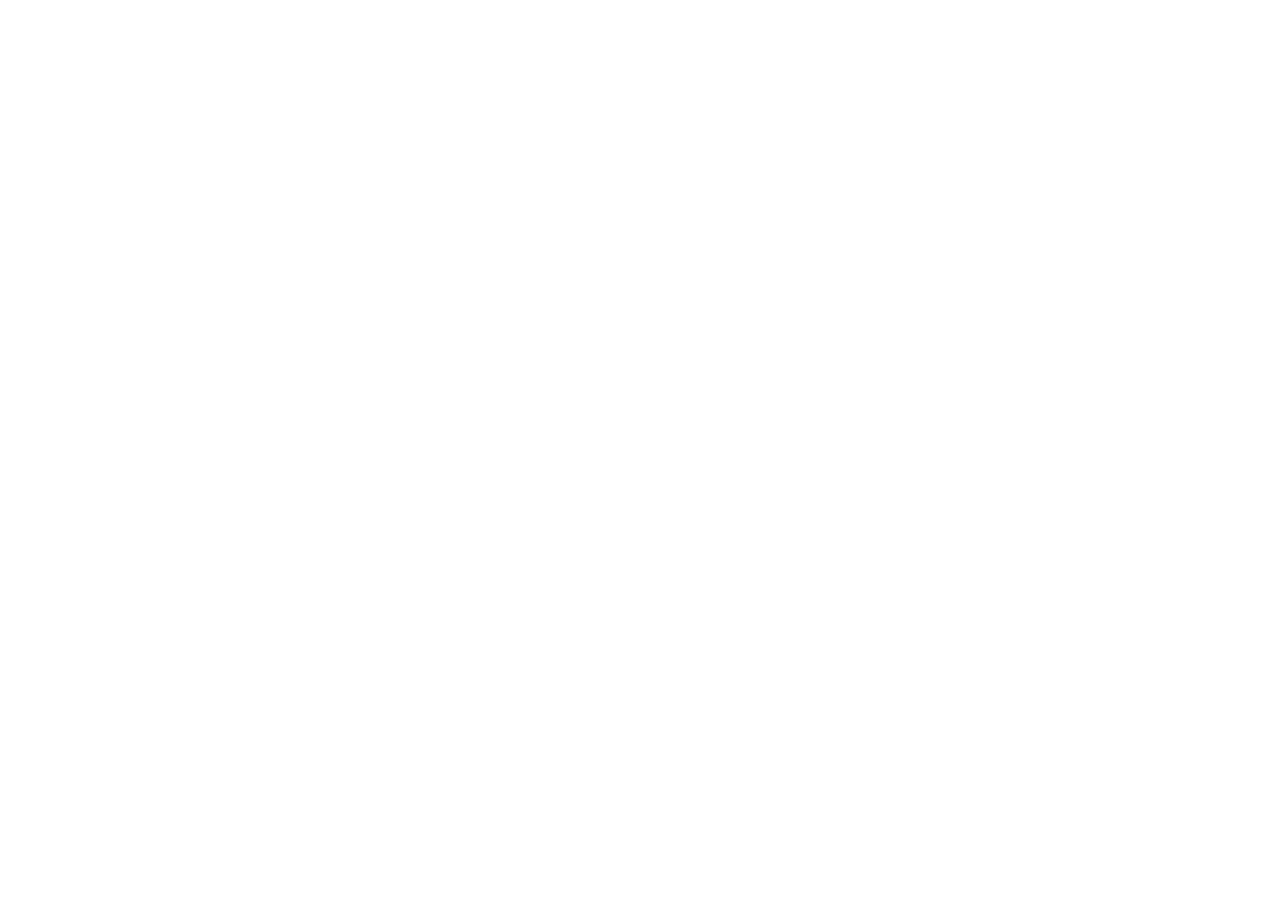
==== Project_1/index.html @ e890a3ac "push project" ====
<html>
    <head>
        <script src="https://aframe.io/releases/0.7.0/aframe.min.js"></script>
    </head>

    <body>
        <!--<script>
            AFRAME.registerComponent('follow', {
                schema: {
                    target: {type: 'selector'},
                    speed: {type: 'number'}
                },
                init: function () {
                    this.directionVec3 = new THREE.Vector3();
                },
                tick: function (time, timeDelta) {
                    var directionVec3 = this.directionVec3;
                    // Grab position vectors (THREE.Vector3) from the entities' three.js objects.
                    var targetPosition = this.data.target.object3D.position;
                    var currentPosition = this.el.object3D.position;
                    // Subtract the vectors to get the direction the entity should head in.
                    directionVec3.copy(targetPosition).sub(currentPosition);
                    // Calculate the distance.
                    var distance = directionVec3.length();
                    // Don't go any closer if a close proximity has been reached.
                    if (distance < 1) { return; }
                    // Scale the direction vector's magnitude down to match the speed.
                    var factor = this.data.speed / distance;
                    ['x', 'y', 'z'].forEach(function (axis) {
                        directionVec3[axis] *= factor * (timeDelta / 1000);
                    });
                    // Translate the entity in the direction towards the target.
                    this.el.setAttribute('position', {
                        x: currentPosition.x + directionVec3.x,
                        y: currentPosition.y + directionVec3.y,
                        z: currentPosition.z + directionVec3.z
                    });
                }
            });
           /*
            AFRAME.registerComponent('moveable', {
                tick: function(){
                    console.log(this.el.);
                }
            })
            */
        </script>-->

        <a-scene>
            <a-assets>
                <a-asset-item id="test-obj" src="Assets/test.obj"></a-asset-item>
                <a-asset-item id="test-mtl" src="Assets/test.mtl"></a-asset-item>
            </a-assets>

            <a-light type="point" color="#f2f2f2" position="0 2 0"></a-light>

            <a-entity obj-model="obj: #test-obj; mtl: #test-mtl"></a-entity>
        </a-scene>
    </body>
</html>
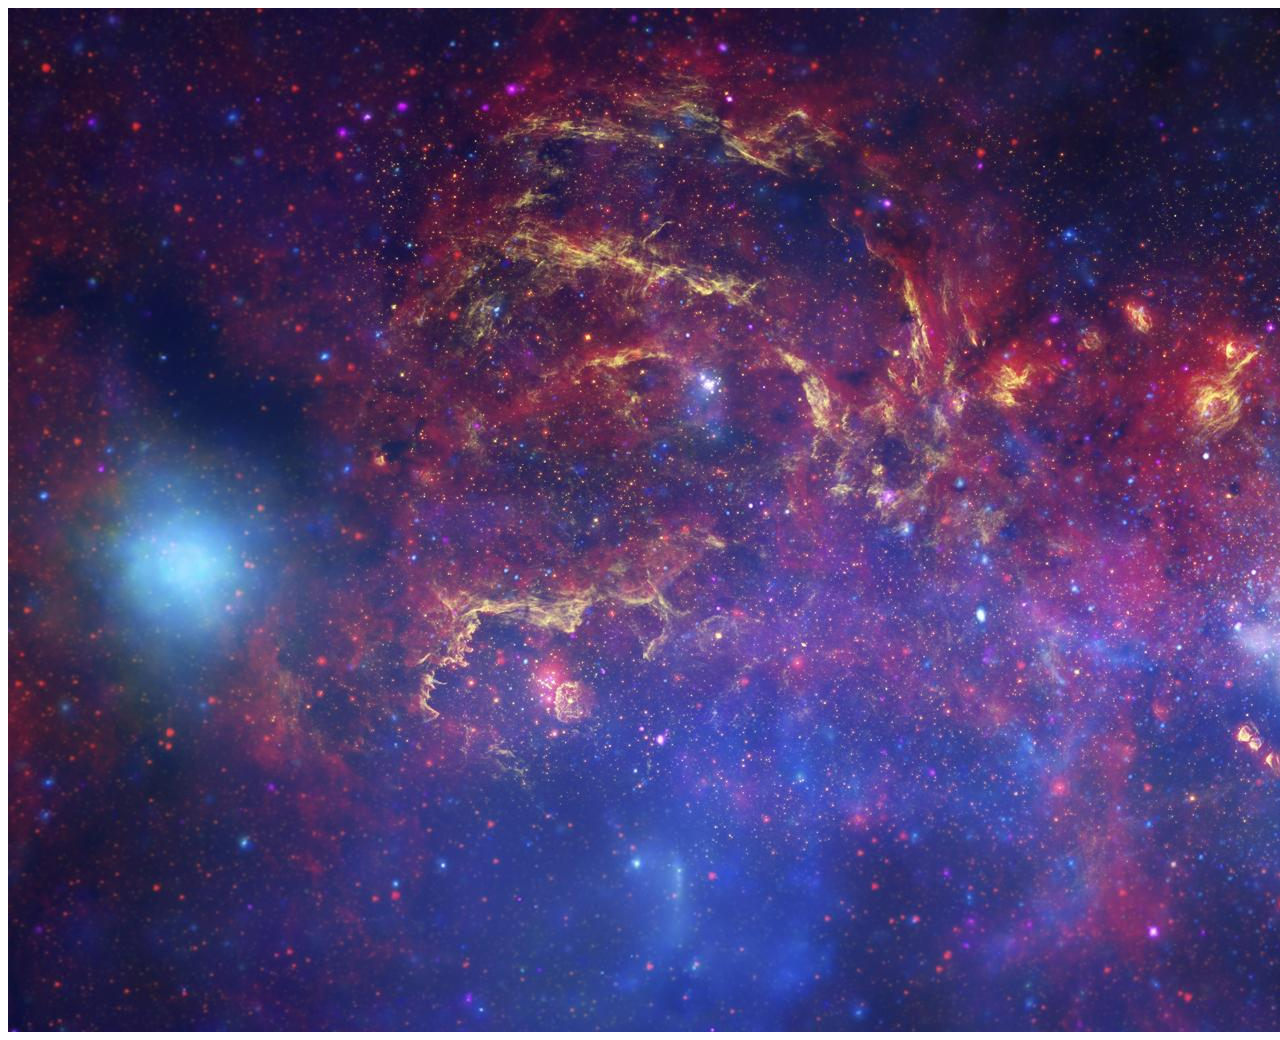
==== commit a823c5d3: "Add files via upload" ====
--- a/Project_1/index.html
+++ b/Project_1/index.html
@@ -1,60 +1,108 @@
-<html>
-    <head>
-        <script src="https://aframe.io/releases/0.7.0/aframe.min.js"></script>
-    </head>
-
-    <body>
-        <!--<script>
-            AFRAME.registerComponent('follow', {
-                schema: {
-                    target: {type: 'selector'},
-                    speed: {type: 'number'}
-                },
-                init: function () {
-                    this.directionVec3 = new THREE.Vector3();
-                },
-                tick: function (time, timeDelta) {
-                    var directionVec3 = this.directionVec3;
-                    // Grab position vectors (THREE.Vector3) from the entities' three.js objects.
-                    var targetPosition = this.data.target.object3D.position;
-                    var currentPosition = this.el.object3D.position;
-                    // Subtract the vectors to get the direction the entity should head in.
-                    directionVec3.copy(targetPosition).sub(currentPosition);
-                    // Calculate the distance.
-                    var distance = directionVec3.length();
-                    // Don't go any closer if a close proximity has been reached.
-                    if (distance < 1) { return; }
-                    // Scale the direction vector's magnitude down to match the speed.
-                    var factor = this.data.speed / distance;
-                    ['x', 'y', 'z'].forEach(function (axis) {
-                        directionVec3[axis] *= factor * (timeDelta / 1000);
-                    });
-                    // Translate the entity in the direction towards the target.
-                    this.el.setAttribute('position', {
-                        x: currentPosition.x + directionVec3.x,
-                        y: currentPosition.y + directionVec3.y,
-                        z: currentPosition.z + directionVec3.z
-                    });
-                }
-            });
-           /*
-            AFRAME.registerComponent('moveable', {
-                tick: function(){
-                    console.log(this.el.);
-                }
-            })
-            */
-        </script>-->
-
-        <a-scene>
-            <a-assets>
-                <a-asset-item id="test-obj" src="Assets/test.obj"></a-asset-item>
-                <a-asset-item id="test-mtl" src="Assets/test.mtl"></a-asset-item>
-            </a-assets>
-
-            <a-light type="point" color="#f2f2f2" position="0 2 0"></a-light>
-
-            <a-entity obj-model="obj: #test-obj; mtl: #test-mtl"></a-entity>
-        </a-scene>
-    </body>
+<html>
+    <head>
+        <script src="https://aframe.io/releases/0.7.0/aframe.min.js"></script>
+    </head>
+
+    <body>
+        <script>
+            AFRAME.registerComponent('light-control', {
+                init: function () {
+                    this.el.addEventListener('click', function (evt) {
+                        // Get the main light
+                        var light_main = document.querySelector('#light_main');
+                        var light_mesh = document.querySelector('#light_mesh');
+                        var off_mesh = document.querySelector('#off_mesh');
+
+                        // Rotate the switch
+                        this.setAttribute('rotation', {x: -this.getAttribute('rotation').x, y: 0, z: 0});
+                        this.emit('on');
+
+                        // Toggle light
+                        light_main.setAttribute('visible', !light_main.getAttribute('visible'));
+                        if (light_main.getAttribute('visible')){
+                            light_mesh.setAttribute('visible', true);
+                            off_mesh.setAttribute('visible', false);
+                        }
+                        else{
+                            off_mesh.setAttribute('visible', true);
+                            light_mesh.setAttribute('visible', false);
+                        }
+                    });
+                }
+            });
+            AFRAME.registerComponent('fan-control', {
+                init: function () {
+                    this.el.addEventListener('click', function (evt) {
+                        // Get the fan entity
+                        var fan = document.querySelector('#fan');
+
+                        // Rotate the switch
+                        this.setAttribute('rotation', {x: -this.getAttribute('rotation').x, y: 0, z: 0});
+                        this.emit('on');
+
+                        // Toggle animation
+                        if (this.getAttribute('rotation').x < 0) {
+                            fan.emit('on');
+                        }
+                        else{
+                            fan.emit('off');
+                        }
+                    });
+                }
+            });
+        </script>
+
+        <a-scene>
+            <!-- Set up assets -->
+            <a-assets>
+                <a-asset-item id="static-obj" src="Assets/static.obj"></a-asset-item>
+                <a-asset-item id="static-mtl" src="Assets/static.mtl"></a-asset-item>
+
+                <a-asset-item id="transparent-obj" src="Assets/transparent.obj"></a-asset-item>
+
+                <a-asset-item id="fan-obj" src="Assets/fan.obj"></a-asset-item>
+                <a-asset-item id="fan-mtl" src="Assets/fan.mtl"></a-asset-item>
+
+                <a-asset-item id="dull-obj" src="Assets/dull.obj"></a-asset-item>
+
+                <a-asset-item id="bright-obj" src="Assets/bright.obj"></a-asset-item>
+
+                <a-asset-item id="off-obj" src="Assets/off.obj"></a-asset-item>
+
+                <img id="space" src="Assets/space.jpg">
+            </a-assets>
+
+            <!-- Set up camera -->
+            <a-entity camera="userHeight: 1.6" look-controls wasd-controls mouse-cursor>
+                <a-entity cursor="fuse: true; fuseTimeout: 500"
+                          position="0 0 -0.1"
+                          geometry="primitive: ring; radiusInner: 0.002; radiusOuter: 0.003"
+                          material="color: black; shader: flat">
+                </a-entity>
+            </a-entity>
+
+            <!-- Set up switches -->
+            <a-entity id="switch_light" light-control geometry="primitive: box" position="0.953 1.5 -3.23" scale="0.02 0.02 0.5" rotation="-5 0 0" material="color: white"></a-entity>
+            <a-entity id="switch_fan" fan-control geometry="primitive: box" position="1.037 1.5 -3.23" scale="0.02 0.02 0.5" rotation="5 0 0" material="color: white"></a-entity>
+
+            <!-- Set up lights -->
+            <a-entity obj-model="obj: #transparent-obj" material="color: grey; transparent: true; opacity: 0.5"></a-entity>
+            <a-entity id="light_mesh" obj-model="obj: #bright-obj" material="emissive: #ffffe0" visible="true"></a-entity>
+            <a-entity id="off_mesh" obj-model="obj: #off-obj" material="color: grey" visible="false"></a-entity>
+            <a-light id="light_main" type="point" color="#f2f2f2" position="0 2.3 0" intensity="2" visible="true"></a-light>
+            <a-light id="light_ambient" type="ambient" color="#add8e6" intensity="0.2"></a-light>
+
+            <!-- Set up fan -->
+            <a-entity id="fan" obj-model="obj: #fan-obj; mtl: #fan-mtl" rotation="0 0 0" >
+                <a-animation attribute="rotation" begin="on" to="0 360 0" dur="1000" easing="linear" repeat="indefinite" end="off"></a-animation>
+            </a-entity>
+
+            <!-- Create sky box -->
+            <a-sky src="#space"></a-sky>
+
+            <!-- Set up static scene -->
+            <a-entity obj-model="obj: #static-obj; mtl: #static-mtl"></a-entity>
+            <a-entity obj-model="obj: #dull-obj" material="color: #080d0f; roughness: 0.8"></a-entity>
+        </a-scene>
+    </body>
 </html>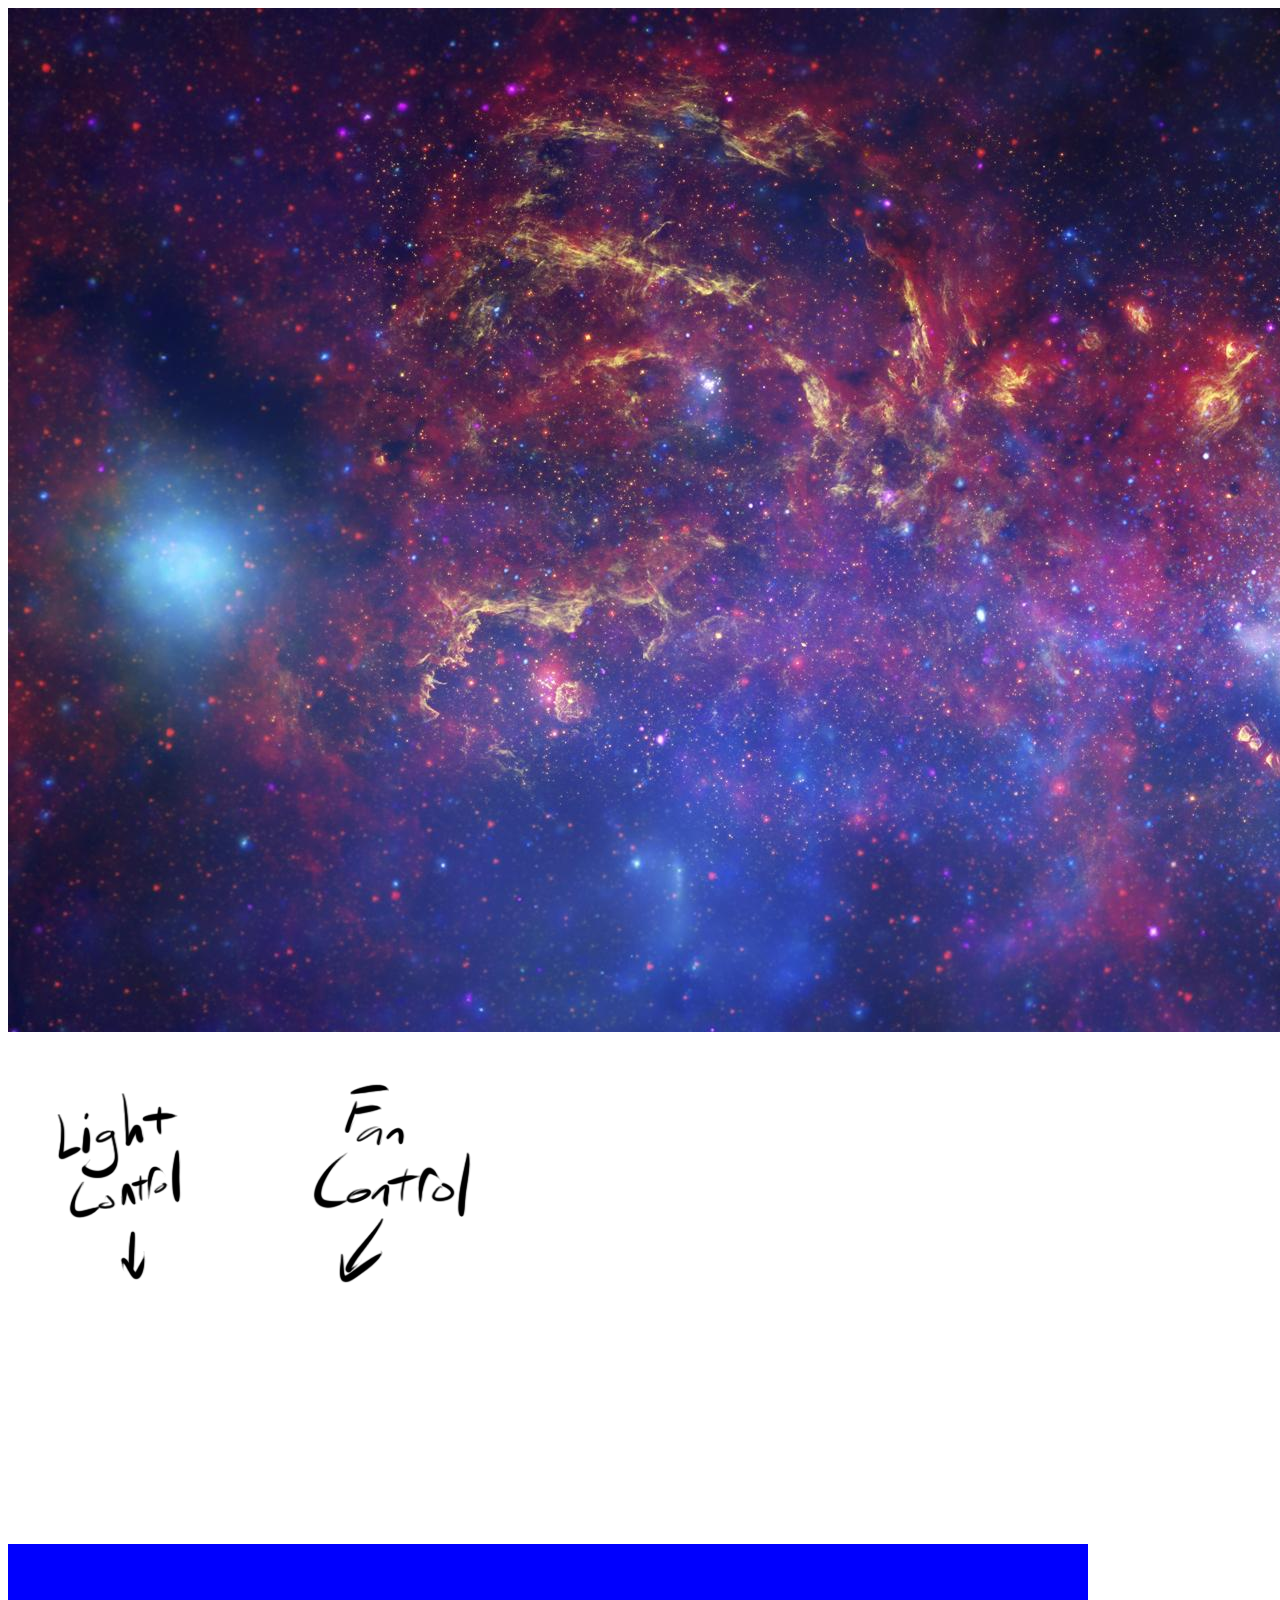
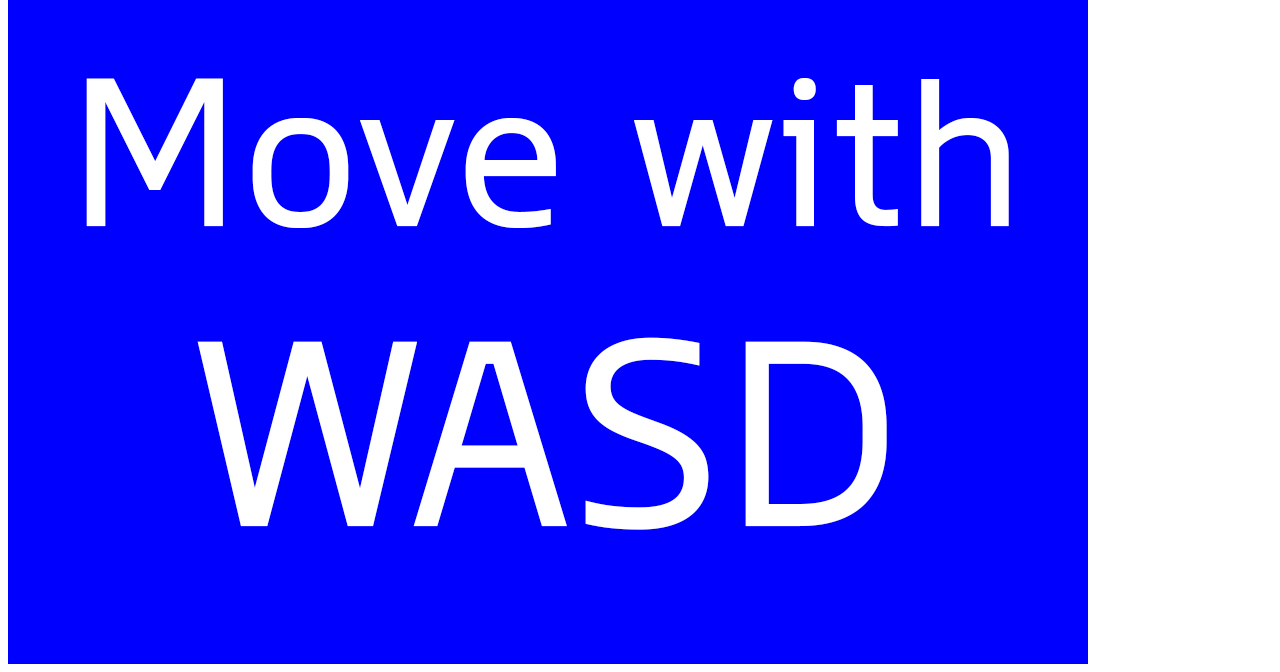
==== commit 4f8291cd: "Add files via upload" ====
--- a/Project_1/index.html
+++ b/Project_1/index.html
@@ -70,6 +70,8 @@
                 <a-asset-item id="off-obj" src="Assets/off.obj"></a-asset-item>
 
                 <img id="space" src="Assets/space.jpg">
+                <img id="instructions" src="Assets/instructions.png">
+                <img id="move" src="Assets/move.jpg">
             </a-assets>
 
             <!-- Set up camera -->
@@ -100,6 +102,10 @@
             <!-- Create sky box -->
             <a-sky src="#space"></a-sky>
 
+            <!-- Create instructions -->
+            <a-image src="#instructions" position="1.013 1.595 -3.036" scale="0.3 0.3 1"></a-image>
+            <a-image src="#move" position="2.946 1.702 0" scale="1.7 0.95 1" rotation="5 -90 0"></a-image>
+
             <!-- Set up static scene -->
             <a-entity obj-model="obj: #static-obj; mtl: #static-mtl"></a-entity>
             <a-entity obj-model="obj: #dull-obj" material="color: #080d0f; roughness: 0.8"></a-entity>
